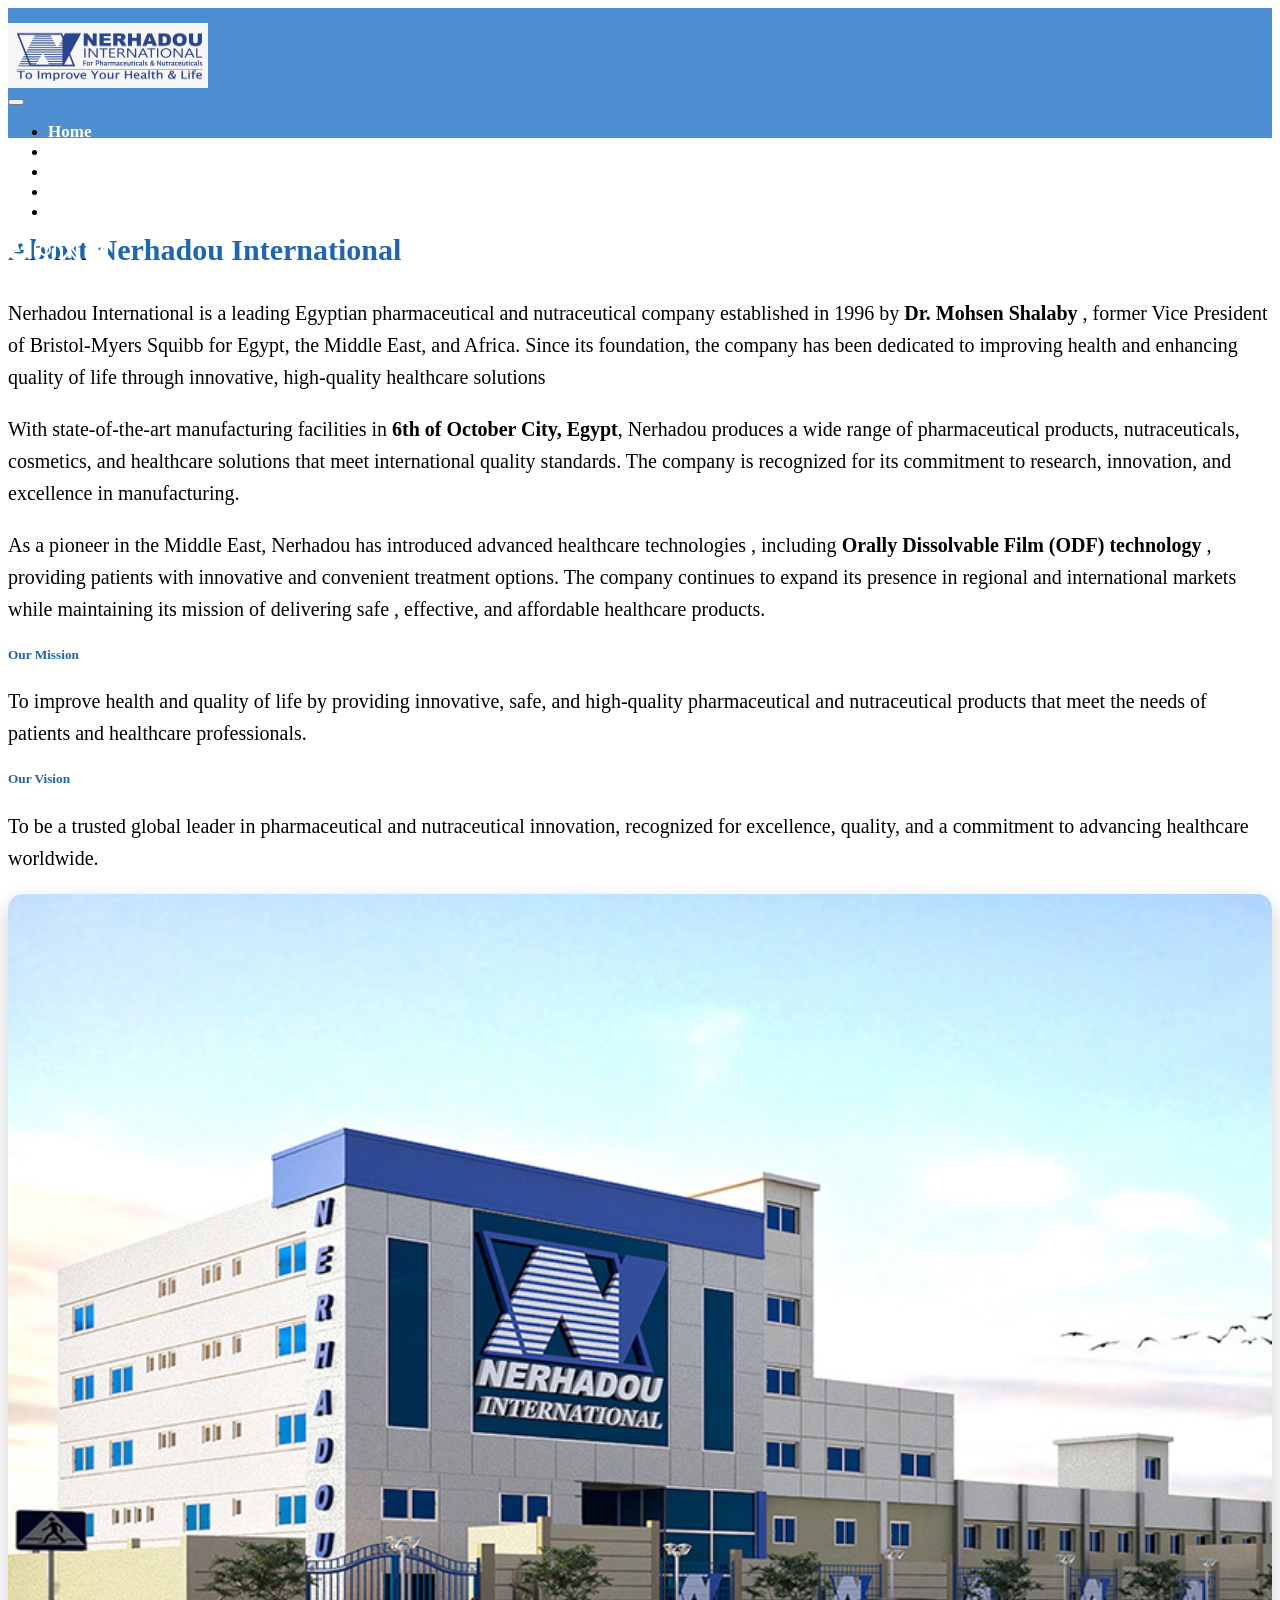
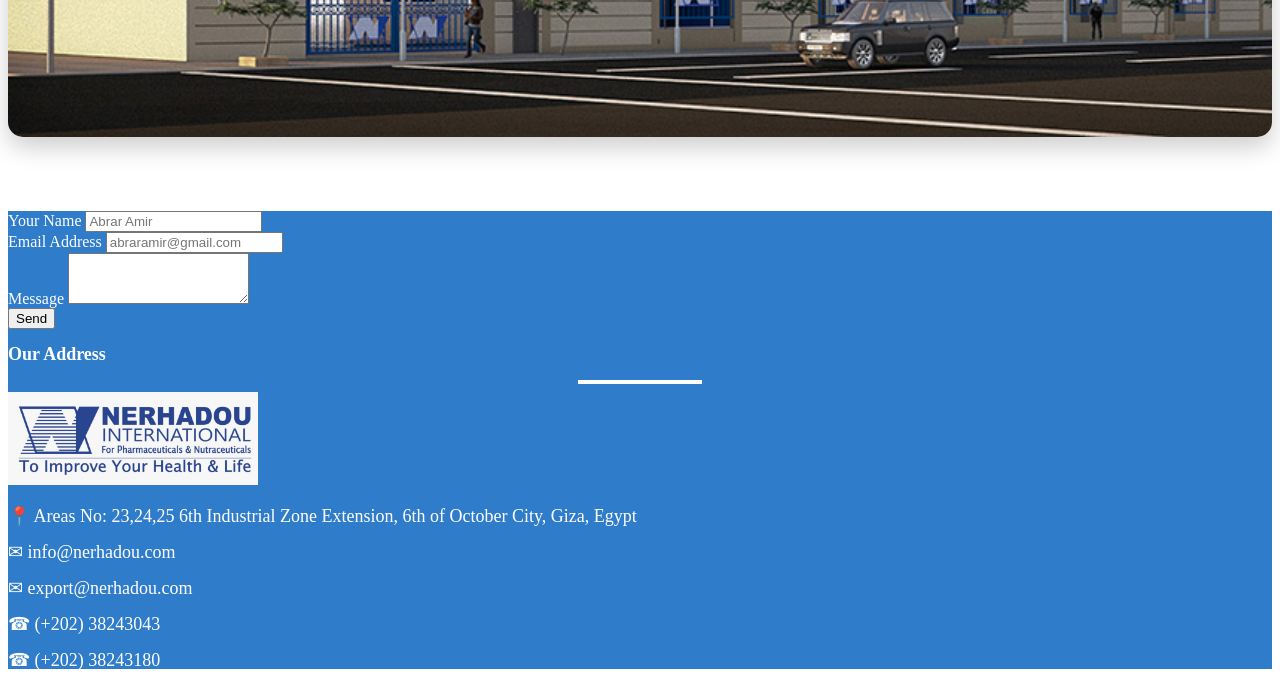
==== about.html @ aa3974e3 "Add files via upload" ====
<!DOCTYPE html>
<html lang="en">

<head>
    <meta charset="UTF-8">
    <meta name="viewport" content="width=device-width, initial-scale=1.0">
    <title>About Us</title>
    <link rel="stylesheet" href="css/bootstrap.min.css">
    <link rel="stylesheet" href="about.css">
    <link rel="stylesheet" href="https://cdn.jsdelivr.net/npm/bootstrap-icons@1.11.3/font/bootstrap-icons.min.css">
    <link rel="icon" type="image/x-icon" href="images2.png">
</head>

<body>
    <!--navbar-->
    <nav class="navbar navbar-expand-lg navbar-dark ">
        <div class="container">
            <a class="navbar-brand" href="Nerhaduo.html">
                <img src="logo.jpeg" alt="logo">
            </a>
            <button class="navbar-toggler" type="button" data-bs-toggle="collapse" data-bs-target="#navbarNav">
                <span class="navbar-toggler-icon"></span>
            </button>
            <div class="collapse navbar-collapse" id="navbarNav">
                <ul class="navbar-nav w-100 d-flex justify-content-evenly">
                    <li class="nav-item ">
                        <a class="nav-link active" href="file:///D:/Desktop/Nerhadou%20wedsite/Nerhaduo.html#">Home</a>
                    </li>
                    <li class="nav-item">
                        <a class="nav-link" href="file:///D:/Desktop/Nerhadou%20wedsite/product.html">Product</a>
                    </li>
                    <li class="nav-item">
                        <a class="nav-link" href="file:///D:/Desktop/Nerhadou%20wedsite/team.html" target="_blank">Team</a>
                    </li>
                    <li class="nav-item">
                        <a class="nav-link" href="file:///D:/Desktop/Nerhadou%20wedsite/about.html">About</a>
                    </li>
                    <li class="nav-item">
                        <a class="nav-link" href="file:///D:/Desktop/Nerhadou%20wedsite/Contacts.html">Contact</a>
                    </li>
                </ul>
            </div>
            <div class="d-flex ms-3">
                <a href="https://www.bing.com/ck/a?!&&p=540264bd739995c82394f877194cb1d4cdb216507ba5406301fbdb7da4d5ce53JmltdHM9MTc4NDU5MjAwMA&ptn=3&ver=2&hsh=4&fclid=0d12e2ca-9990-6d15-3d85-f7e998ec6ce6&psq=nerhadou&u=a1aHR0cHM6Ly93d3cuZmFjZWJvb2suY29tL0kuTmVyaGFkb3Uv" target="_blank" class="text-white me-3">
                    <i class="bi bi-facebook"></i>
                </a>
                <a href="#" class="text-white me-3">
                    <i class="bi bi-instagram"></i>
                </a>
                <a href="#" class="text-white me-3">
                    <i class="bi bi-twitter-x"></i>
                </a>
                <a href="https://www.bing.com/ck/a?!&&p=9011a0182945d78cc48d673c1475341fd445aa875dbb88b395f6a396c55f5896JmltdHM9MTc4NDU5MjAwMA&ptn=3&ver=2&hsh=4&fclid=0d12e2ca-9990-6d15-3d85-f7e998ec6ce6&psq=nerhadou&u=a1aHR0cHM6Ly9lZy5saW5rZWRpbi5jb20vY29tcGFueS9uZXJoYWRvdS1pbnRlcm5hdGlvbmFs" target="_blank" class="text-white">
                    <i class="bi bi-linkedin"></i>
                </a>
            </div>
        </div>
    </nav>
    <!-- about-->
    <section class="about-section py-5">
        <div class="container">
            <div class="row align-items-center">
                <div class="col-lg-6">
                    <h2 class="about-title">About Nerhadou International </h2>
                    <p class="about1"> Nerhadou International is a leading Egyptian pharmaceutical and nutraceutical company established in 1996 by <b> Dr. Mohsen Shalaby </b>, former Vice President of Bristol-Myers Squibb for Egypt, the Middle East, and Africa. Since its foundation, the company has been dedicated to improving health and enhancing quality of life through innovative, high-quality healthcare solutions </p>
                    <p class="about1"> With state-of-the-art manufacturing facilities in<b> 6th of October City, Egypt</b>, Nerhadou produces a wide range of pharmaceutical products, nutraceuticals, cosmetics, and healthcare solutions that meet international quality standards. The company is recognized for its commitment to research, innovation, and excellence in manufacturing. </p>
                    <p class="about1"> As a pioneer in the Middle East, Nerhadou has introduced advanced healthcare technologies , including <b> Orally Dissolvable Film (ODF) technology</b> , providing patients with innovative and convenient treatment options. The company continues to expand its presence in regional and international markets while maintaining its mission of delivering safe , effective, and affordable healthcare products. </p>
                    <h5>Our Mission</h5>
                    <p class="about1"> To improve health and quality of life by providing innovative, safe, and high-quality pharmaceutical and nutraceutical products that meet the needs of patients and healthcare professionals. </p>
                    <h5>Our Vision</h5>
                    <p class="about1"> To be a trusted global leader in pharmaceutical and nutraceutical innovation, recognized for excellence, quality, and a commitment to advancing healthcare worldwide. </p>
                </div>
                <div class="col-lg-6 mb-4">
                    <img src="close.jpg" class="img-fluid about-img">
                </div>
            </div>
    </section>
    <!--contact us -->
    <div class="container-fluid contact-section">
        <div class="container py-5">
            <div class="row align-items-center">
                <div class="col-lg-5 mb-4">
                    <form>
                        <div class="mb-2">
                            <label class="form-label">Your Name</label>
                            <input type="text" class="form-control" placeholder="Abrar Amir">
                        </div>
                        <div class="mb-2">
                            <label class="form-label">Email Address</label>
                            <input type="text" class="form-control" placeholder="abraramir@gmail.com">
                        </div>
                        <div class="mb-2">
                            <label class="form-label">Message</label>
                            <textarea class="form-control" rows="3"></textarea>
                        </div>
                        <button class="btn btn-primary"> Send </button>
                    </form>
                </div>
                <div class="col-lg-6 text-white">
                    <h2>Our Address</h2>
                    <hr>
                    <img src="logo.jpeg" width="250">
                    <p class="mt-4"> 📍 Areas No: 23,24,25 6th Industrial Zone Extension, 6th of October City, Giza, Egypt </p>
                    <p>✉ info@nerhadou.com</p>
                    <p>✉ export@nerhadou.com</p>
                    <p>☎ (+202) 38243043</p>
                    <p>☎ (+202) 38243180</p>
                </div>
            </div>
        </div>
    </div>
    <script src="js/bootstrap.bundle.min.js"></script>
</body>

</html>
---- about.css ----
/* navbar*/
.navbar{
    background: rgba(47,124,203,0.85);
    backdrop-filter: blur(2px);
    padding:15px 0;
    left:0;
    width:100%;
    height: 100px;
}

.navbar-brand img{
    height:65px;
    width: 200PX;
    display:block;
}


.nav-link{
    color:white !important;
    font-size:17px;
    font-weight:500;
    transition:.3s;
}

.nav-link:hover{
    color:#d7ecff !important;
}

.nav-link.active{
    color:white !important;
    font-weight:700;
    text-shadow: #808080;
}

.bi{
    font-size:22px;
    color:white;
    transition:.3s;
}

.bi:hover{
    color:#d7ecff;
    transform:scale(1.2);
}


/*about*/


.about-title{
    color:#1E66B3;
    font-size:30px;
    margin-bottom:30px;
}

.about1{
    color:#000000;
    font-size:20px;
    line-height:1.6;
}
h5{
    color: #1E66B3;
}
.about-section{
    background:#fff;
    padding:70px 0;
}

.about-img{
    width:100%;
    border-radius:15px;
    box-shadow:0 10px 25px rgba(0,0,0,.2);
    transition:.5s;
}

.about-img:hover{
    transform:scale(1.03);
}



/*contact*/
.contact-section{
    background-color: #2F7CCB;
}
.contact-section form{
    border-radius:15px;
    color: #ffffff;

}

.contact-section h2{
    color:white;
    font-size: 18px;
}

.contact-section hr{
    width:120px;
    border:2px solid white;
    opacity:1;
}

.contact-section p{
    color:white;
    font-size:18px;
    line-height:1;
}
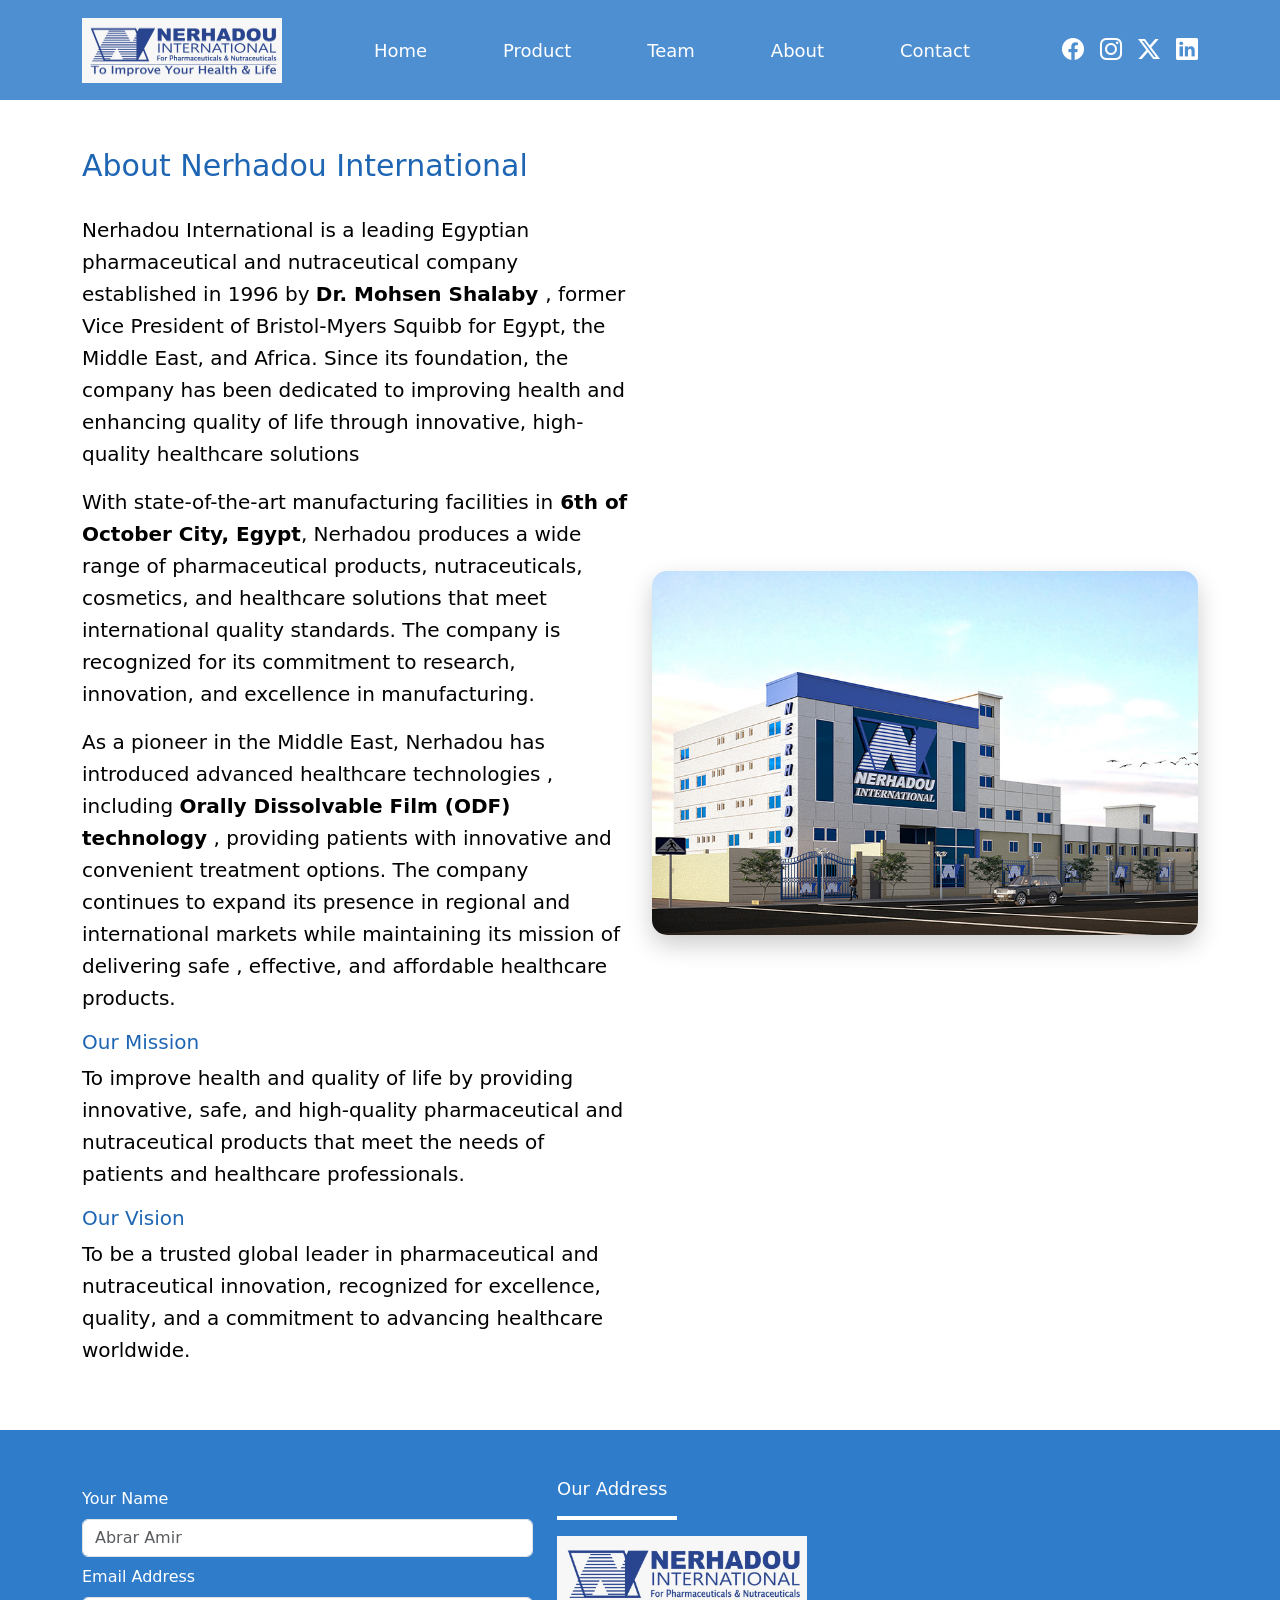
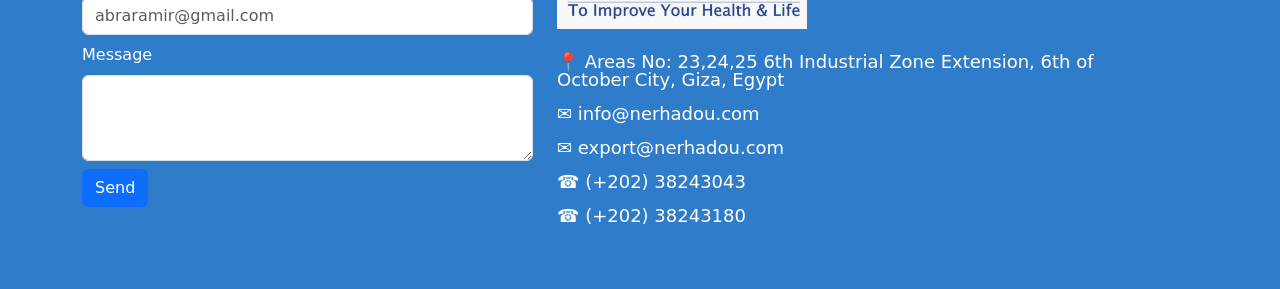
==== commit 6efa4563: "Add files via upload" ====
--- a/about.html
+++ b/about.html
@@ -5,7 +5,7 @@
     <meta charset="UTF-8">
     <meta name="viewport" content="width=device-width, initial-scale=1.0">
     <title>About Us</title>
-    <link rel="stylesheet" href="css/bootstrap.min.css">
+    <link href="https://cdn.jsdelivr.net/npm/bootstrap@5.3.7/dist/css/bootstrap.min.css" rel="stylesheet">
     <link rel="stylesheet" href="about.css">
     <link rel="stylesheet" href="https://cdn.jsdelivr.net/npm/bootstrap-icons@1.11.3/font/bootstrap-icons.min.css">
     <link rel="icon" type="image/x-icon" href="images2.png">
@@ -15,31 +15,21 @@
     <!--navbar-->
     <nav class="navbar navbar-expand-lg navbar-dark ">
         <div class="container">
-            <a class="navbar-brand" href="Nerhaduo.html">
+            <a class="navbar-brand" href="index.html">
                 <img src="logo.jpeg" alt="logo">
             </a>
             <button class="navbar-toggler" type="button" data-bs-toggle="collapse" data-bs-target="#navbarNav">
                 <span class="navbar-toggler-icon"></span>
             </button>
             <div class="collapse navbar-collapse" id="navbarNav">
-                <ul class="navbar-nav w-100 d-flex justify-content-evenly">
-                    <li class="nav-item ">
-                        <a class="nav-link active" href="file:///D:/Desktop/Nerhadou%20wedsite/Nerhaduo.html#">Home</a>
-                    </li>
-                    <li class="nav-item">
-                        <a class="nav-link" href="file:///D:/Desktop/Nerhadou%20wedsite/product.html">Product</a>
-                    </li>
-                    <li class="nav-item">
-                        <a class="nav-link" href="file:///D:/Desktop/Nerhadou%20wedsite/team.html" target="_blank">Team</a>
-                    </li>
-                    <li class="nav-item">
-                        <a class="nav-link" href="file:///D:/Desktop/Nerhadou%20wedsite/about.html">About</a>
-                    </li>
-                    <li class="nav-item">
-                        <a class="nav-link" href="file:///D:/Desktop/Nerhadou%20wedsite/Contacts.html">Contact</a>
-                    </li>
-                </ul>
-            </div>
+                    <ul class="navbar-nav w-100 d-flex justify-content-evenly">
+                        <a href="index.html">Home</a>
+                        <a href="product.html">Product</a>
+                        <a href="team.html">Team</a>
+                        <a href="about.html">About</a>
+                        <a href="Contacts.html">Contact</a>
+                    </ul>
+                </div>
             <div class="d-flex ms-3">
                 <a href="https://www.bing.com/ck/a?!&&p=540264bd739995c82394f877194cb1d4cdb216507ba5406301fbdb7da4d5ce53JmltdHM9MTc4NDU5MjAwMA&ptn=3&ver=2&hsh=4&fclid=0d12e2ca-9990-6d15-3d85-f7e998ec6ce6&psq=nerhadou&u=a1aHR0cHM6Ly93d3cuZmFjZWJvb2suY29tL0kuTmVyaGFkb3Uv" target="_blank" class="text-white me-3">
                     <i class="bi bi-facebook"></i>
@@ -109,7 +99,7 @@
             </div>
         </div>
     </div>
-    <script src="js/bootstrap.bundle.min.js"></script>
+    <script src="https://cdn.jsdelivr.net/npm/bootstrap@5.3.7/dist/js/bootstrap.bundle.min.js"></script>
 </body>
 
 </html>
--- a/about.css
+++ b/about.css
@@ -30,6 +30,16 @@
     color:white !important;
     font-weight:700;
     text-shadow: #808080;
+}
+.navbar-nav a{
+    color: white !important;
+    text-decoration: none;
+    font-size: 18px;
+    font-weight: 500;
+}
+
+.navbar-nav a:hover{
+    color: #d9d9d9 !important;
 }
 
 .bi{
